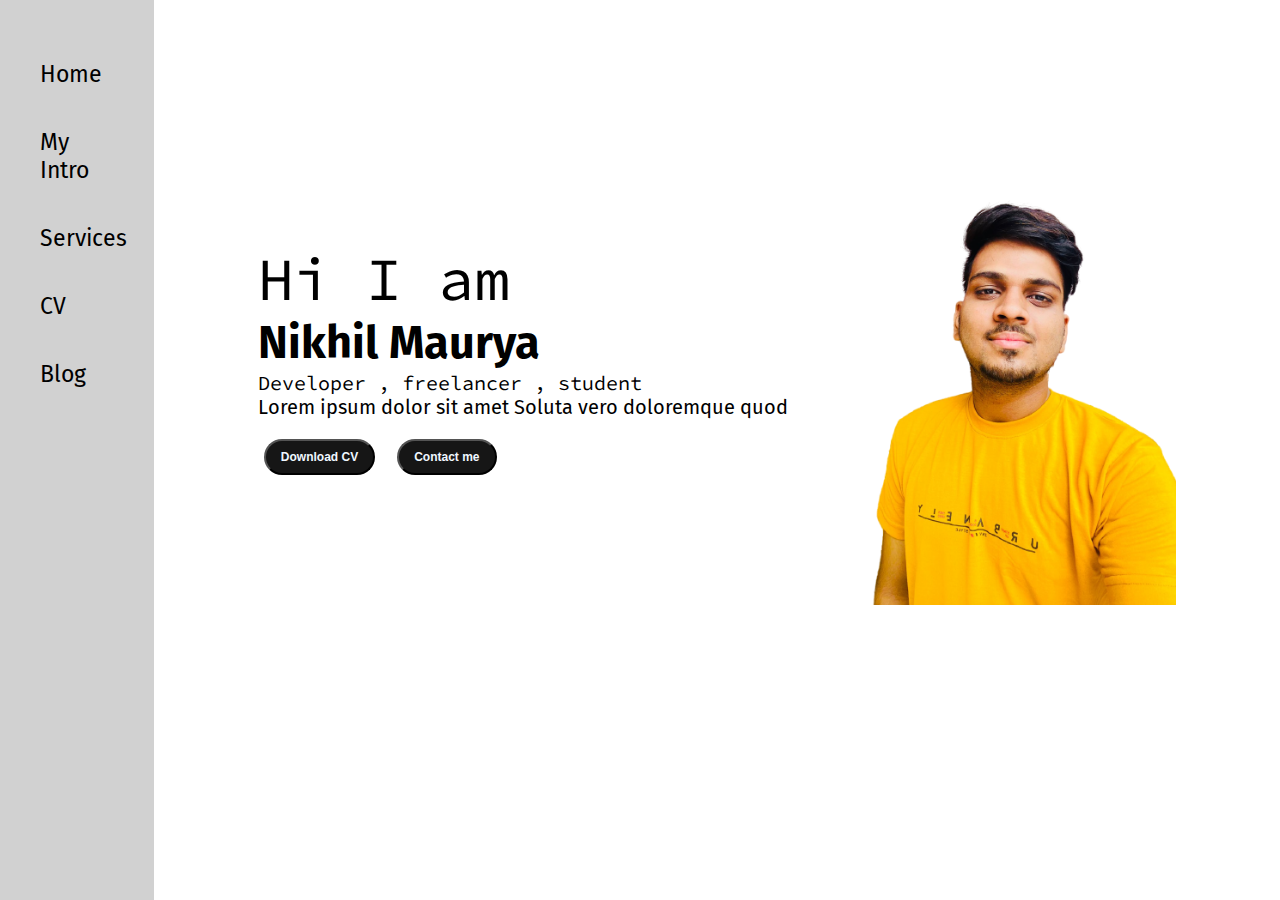
==== index.html @ 13673653 "first commit" ====
<!DOCTYPE html>
<html lang="en">
<head>
    <meta charset="UTF-8">
    <meta http-equiv="X-UA-Compatible" content="IE=edge">
    <meta name="viewport" content="width=device-width, initial-scale=1.0">
    <title>Document</title>
    <link rel="stylesheet" href="styles.css">
</head>
<body>
    <div class="container">
        <div class="sidebar">
            <nav>
                <ul>
                    <li>Home</li>
                    <li>My Intro</li>
                    <li>Services</li>
                    <li>CV</li>
                    <li>Blog</li>
                </ul>
            </nav>
        </div>
        <div class="main">
            <div class="infoConatiner">
                <div class="devInfo">
                    <div class="hello">Hi I am</div>
                    <div class="name">Nikhil Maurya</div>
                    <div class="about">Developer , freelancer , student</div>
                    <div class="moreabout">Lorem ipsum dolor sit amet  Soluta vero doloremque quod</div>
                    <div class="buttons">
                        <button>Download CV</button>
                        <button>Contact me</button>
                    </div>
                </div>
                <div class="devPic"><img src="Images/nik.png" alt="Nikhil"></div>
            </div>
        </div>

    </div>
</body>
</html>
---- styles.css ----
@import url('https://fonts.googleapis.com/css2?family=Fira+Sans&family=Poppins:wght@300&display=swap');
@import url('https://fonts.googleapis.com/css2?family=Fira+Sans&family=Poppins:wght@300&family=Source+Code+Pro:wght@300&display=swap');

*{
    margin: 0;
    padding: 0;
}

.sidebar{
    background-color: rgb(209, 209, 209);
    width: 12vw;
    font-family: 'Fira Sans', sans-serif;
    height: 100vh;
}
.sidebar nav {
    padding: 40px;
}

.sidebar nav li{
    list-style: none;
    font-size: 23px;
    padding: 20px 0;
}

.main{
    /* background-color: yellow; */
    width: 90vw;
}
.container{
    display: flex;

}

.infoConatiner {
    /* background-color: rgb(245, 35, 207); */
    height: 55vh;
    width: 73vw;
    margin: 110px auto ;
    display: flex;
    justify-content: space-around;

}

.devInfo{
    display: flex;
    justify-content: center;
    flex-direction: column;
    font-family: 'Source Code Pro', monospace;
}
.hello{
    font-size: 60px;
}
.name{
    font-size: 45px;
    font-weight: bold;
    font-family: 'Fira Sans', sans-serif;
}
.about{
    font-size:20px;
}
.moreabout{
    font-size:20px;
    font-family: 'Fira Sans', sans-serif;
}
.buttons{
    margin-top: 20px;
}
.buttons button{
    padding: 9px 15px;
    border-radius: 23px;
    color: aliceblue;
    background-color: #161616;
    font-weight: bold;
    font-size: 12px;
    margin: 0 6px;
    cursor: pointer;
}

.buttons button:hover{
    background-color: white;
    color: black;
}

.devPic img{
    
    height: 55vh;
}
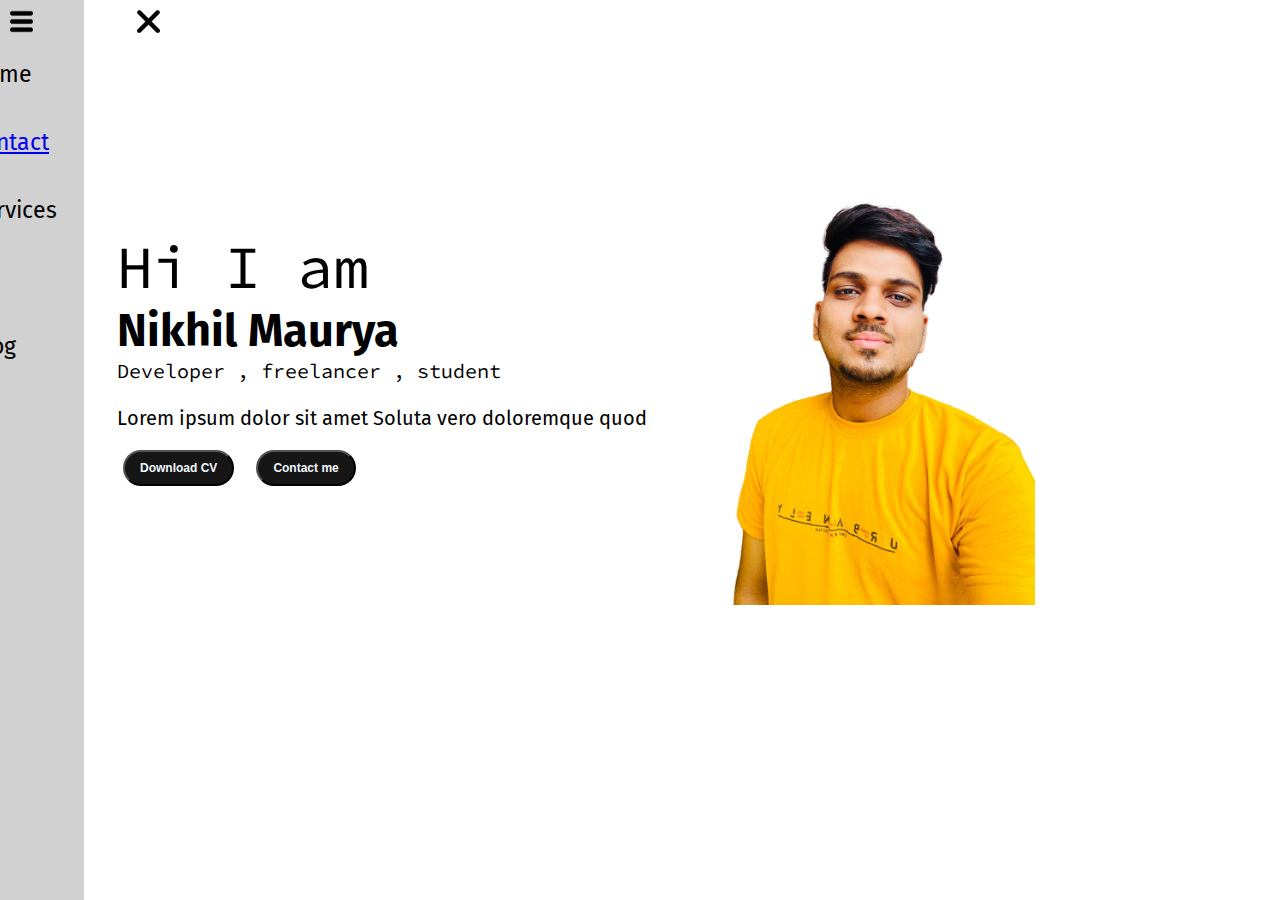
==== commit 3296f56c: "added the javascriipt and conatct" ====
--- a/index.html
+++ b/index.html
@@ -9,11 +9,11 @@
 </head>
 <body>
     <div class="container">
-        <div class="sidebar">
+        <div class="sidebar sidebargo">
             <nav>
                 <ul>
                     <li>Home</li>
-                    <li>My Intro</li>
+                    <li><a href="contact.html">Contact</a></li>
                     <li>Services</li>
                     <li>CV</li>
                     <li>Blog</li>
@@ -21,6 +21,10 @@
             </nav>
         </div>
         <div class="main">
+            <div class="threedot">
+                <img src="Images/ham.png" class="ham" alt="" width="23px">
+            <img src="Images/cross.png" class="cross" alt="" width="23px">
+            </div>
             <div class="infoConatiner">
                 <div class="devInfo">
                     <div class="hello">Hi I am</div>
@@ -37,5 +41,6 @@
         </div>
 
     </div>
+    <script src="index.js"></script>
 </body>
 </html>--- a/styles.css
+++ b/styles.css
@@ -20,6 +20,20 @@
     list-style: none;
     font-size: 23px;
     padding: 20px 0;
+}
+
+.sidebargo{
+    transform: translate(-70px,0px);
+    position: absolute;
+}
+
+.threedot{
+    position: absolute;
+    left: 10px;
+    top: 10px;
+}
+.cross{
+    margin-left: 100px;
 }
 
 .main{
@@ -51,7 +65,7 @@
     font-size: 60px;
 }
 .name{
-    font-size: 45px;
+    font-size: 45px; 
     font-weight: bold;
     font-family: 'Fira Sans', sans-serif;
 }
@@ -60,6 +74,7 @@
 }
 .moreabout{
     font-size:20px;
+    margin-top: 23px;
     font-family: 'Fira Sans', sans-serif;
 }
 .buttons{
